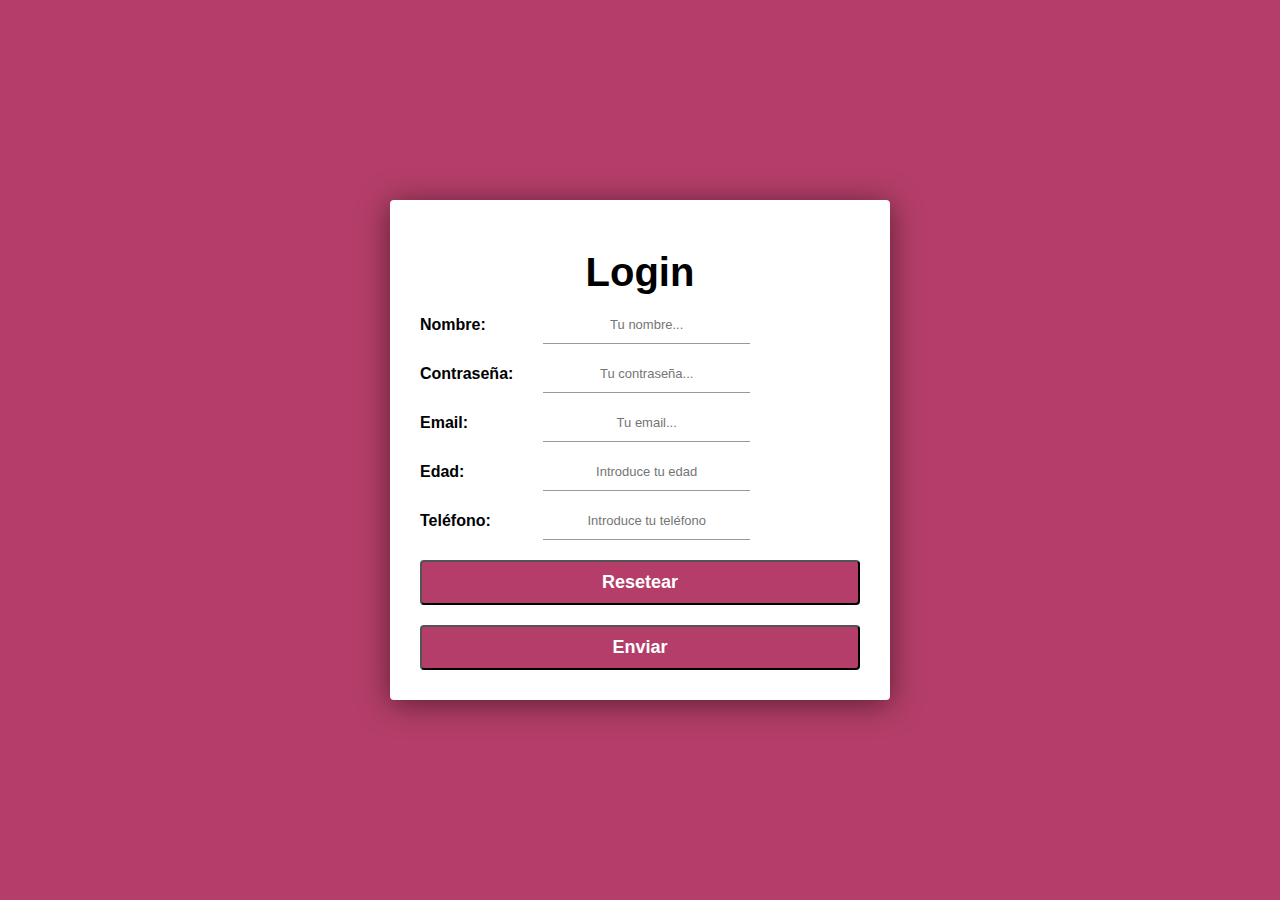
==== javascript/validarFormularios/index.html @ 50a3fab0 "Windows - Actividad validación" ====
<!DOCTYPE html>
<html lang="en">
<head>
    <meta charset="UTF-8">
    <meta http-equiv="X-UA-Compatible" content="IE=edge">
    <meta name="viewport" content="width=device-width, initial-scale=1.0">
    <link rel="stylesheet" href="style.css">
    <title>Validación formulario</title>
</head>
<body>
    <div class="container">
        <form>
            <h1>Login</h1>
            <div class="input-group">
                <label for="nombre">Nombre: </label>
                <input id="nombre" type="text" placeholder="Tu nombre..." name="nombre" onkeyup="validarNombre()">
                <span id="error-nombre"></span>
            </div>

            <div class="input-group">
                <label for="pass">Contraseña: </label>
                <input id="pass" type="password" placeholder="Tu contraseña..." name="pass" onkeyup="validarPass()">
                <span id="error-pass"></span>
            </div>

            <div class="input-group">
                <label for="email">Email: </label>
                <input id="email" type="email" placeholder="Tu email..." name="email" onkeyup="validarEmail()">
                <span id="error-email"></span>
            </div>

            <div class="input-group">
                <label for="edad">Edad: </label>
                <input id="edad" type="number" placeholder="Introduce tu edad" name="edad" onkeyup="validarEdad()">
                <span id="error-edad"></span>
            </div>

            <div class="input-group">
                <label for="telefono">Teléfono: </label>
                <input id="telefono" type="tel" placeholder="Introduce tu teléfono" name="telefono" onkeyup="validarTelefono()">
                <span id="error-telefono"></span>
            </div>

            <button>Resetear</button>
            <button id="btn-reset" type="submit">Enviar</button>
        </form>
    </div>
    <script src="main.js"></script>
</body>
</html>
---- javascript/validarFormularios/style.css ----
* {
    margin: 0;
    padding: 0;
    box-sizing: border-box;
    font-family: 'Poppins', sans-serif;
}

h1 {
    text-align: center;
    font-size: 40px;
}

.container {
    width: 100%;
    height: 100vh;
    background: #b43e69;
    display: flex;
    align-items: center;
    justify-content: center;
}

.container form {
    width: 90%;
    max-width: 500px;
    padding: 50px 30px 20px;
    background: #fff;
    border-radius: 4px;
    box-shadow: 0 4px 30px rgba(0, 0, 0, 0.5);
    position: relative;
}

.input-group {
    width: 100%;
    display: flex;
    align-items: center;
    margin: 10px 0;
    position: relative;
}

.input-group label {
    flex-basis: 28%;
    font-weight: bold;
}

.input-group input {
    background: transparent;
    border: 0;
    outline: 0;
    padding: 10px 0;
    border-bottom: 1px solid #999;
    color: #333;
    font-size: 16px;
    text-align: center;
}

::placeholder {
    font-size: 13px;
    text-align: center;
}

form button {
    background: #b43e69;
    color: #fff;
    border-radius: 4px;
    padding: 10px 40px;
    margin: 10px auto 10px;
    width: 100%;
    font-weight: bold;
    font-size: 18px;
}

.input-group span {
    font-size: 11px;
    color: #b43e69;
    /* Permite modificar su posición con respecto
    al contenedor padre */
    position: absolute;
    top: 28px;
    right: 10px;
}


/* Permite eliminar las flechas del input tipo number */
/* Chrome, Safari, Edge, Opera */
input::-webkit-outer-spin-button,
input::-webkit-inner-spin-button {
    -webkit-appearance: none;
    margin: 0;
}

/* Firefox */
input[type=number] {
    -moz-appearance: textfield;
}
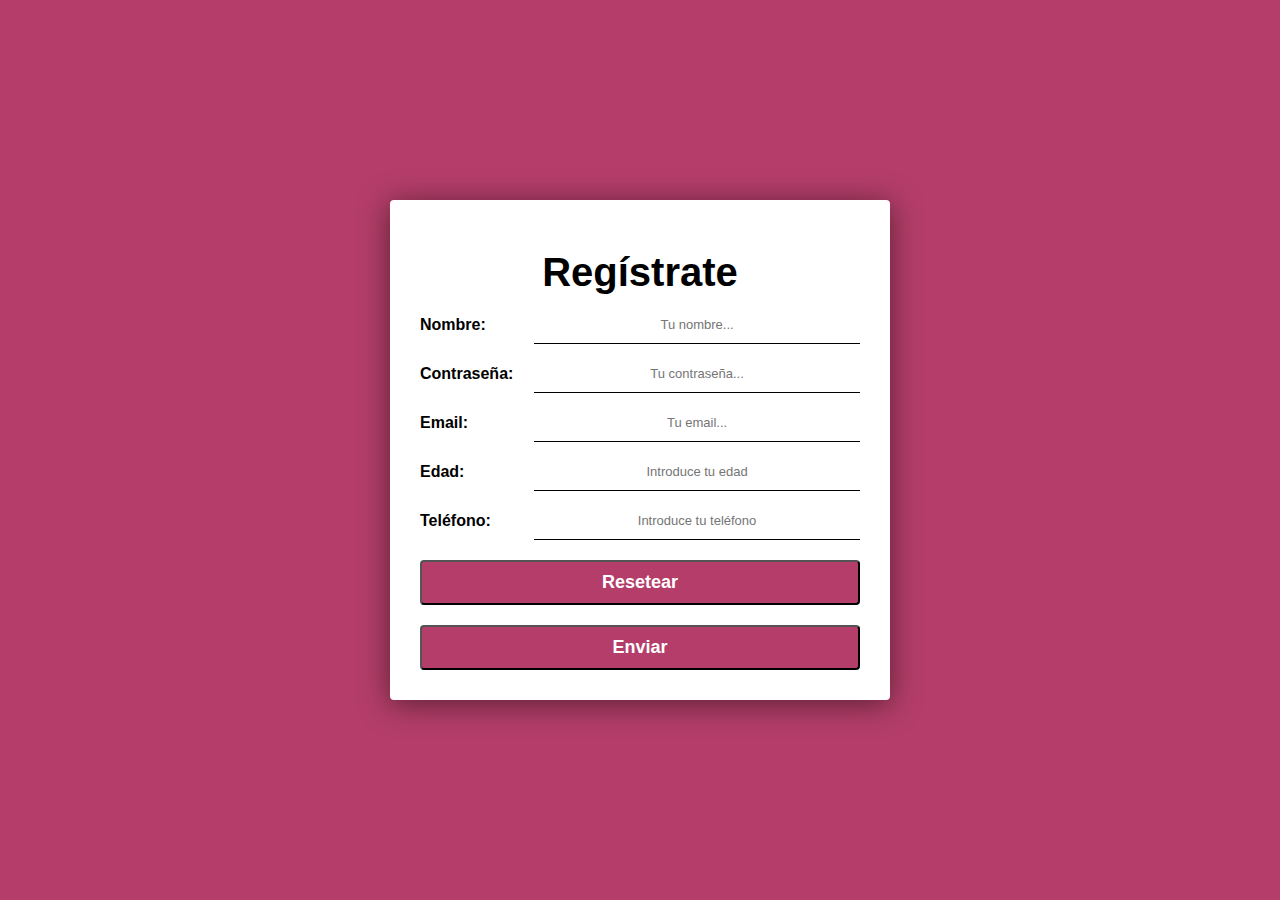
==== commit 6a90ad4c: "Windows - Terminada actividad validación" ====
--- a/javascript/validarFormularios/index.html
+++ b/javascript/validarFormularios/index.html
@@ -1,5 +1,8 @@
+<!--LucíaLM - 2 DAM-->
+
 <!DOCTYPE html>
 <html lang="en">
+
 <head>
     <meta charset="UTF-8">
     <meta http-equiv="X-UA-Compatible" content="IE=edge">
@@ -7,10 +10,11 @@
     <link rel="stylesheet" href="style.css">
     <title>Validación formulario</title>
 </head>
+
 <body>
     <div class="container">
         <form>
-            <h1>Login</h1>
+            <h1>Regístrate</h1>
             <div class="input-group">
                 <label for="nombre">Nombre: </label>
                 <input id="nombre" type="text" placeholder="Tu nombre..." name="nombre" onkeyup="validarNombre()">
@@ -37,14 +41,19 @@
 
             <div class="input-group">
                 <label for="telefono">Teléfono: </label>
-                <input id="telefono" type="tel" placeholder="Introduce tu teléfono" name="telefono" onkeyup="validarTelefono()">
+                <input id="telefono" type="tel" placeholder="Introduce tu teléfono" name="telefono"
+                    onkeyup="validarTelefono()">
                 <span id="error-telefono"></span>
             </div>
+            <!--Los botones en Javascript tienen asociado un evento submit (enviar).
+            Para evitar que el botón de reseteo envíe el formulario, le damos
+            el tipo button en lugar de submit -->
+            <button id="btn-reset" type="button" value="Resetear">Resetear</button>
+            <button id="btn-enviar" type="submit">Enviar</button>
+        </form>
 
-            <button>Resetear</button>
-            <button id="btn-reset" type="submit">Enviar</button>
-        </form>
     </div>
     <script src="main.js"></script>
 </body>
+
 </html>--- a/javascript/validarFormularios/style.css
+++ b/javascript/validarFormularios/style.css
@@ -1,3 +1,5 @@
+/* LucíaLM - 2 DAM */
+
 * {
     margin: 0;
     padding: 0;
@@ -47,10 +49,11 @@
     border: 0;
     outline: 0;
     padding: 10px 0;
-    border-bottom: 1px solid #999;
-    color: #333;
+    border-bottom: 1px solid black;
+    color: black;
     font-size: 16px;
     text-align: center;
+    width: 80%;
 }
 
 ::placeholder {
@@ -60,7 +63,7 @@
 
 form button {
     background: #b43e69;
-    color: #fff;
+    color: white;
     border-radius: 4px;
     padding: 10px 40px;
     margin: 10px auto 10px;
@@ -79,7 +82,6 @@
     right: 10px;
 }
 
-
 /* Permite eliminar las flechas del input tipo number */
 /* Chrome, Safari, Edge, Opera */
 input::-webkit-outer-spin-button,
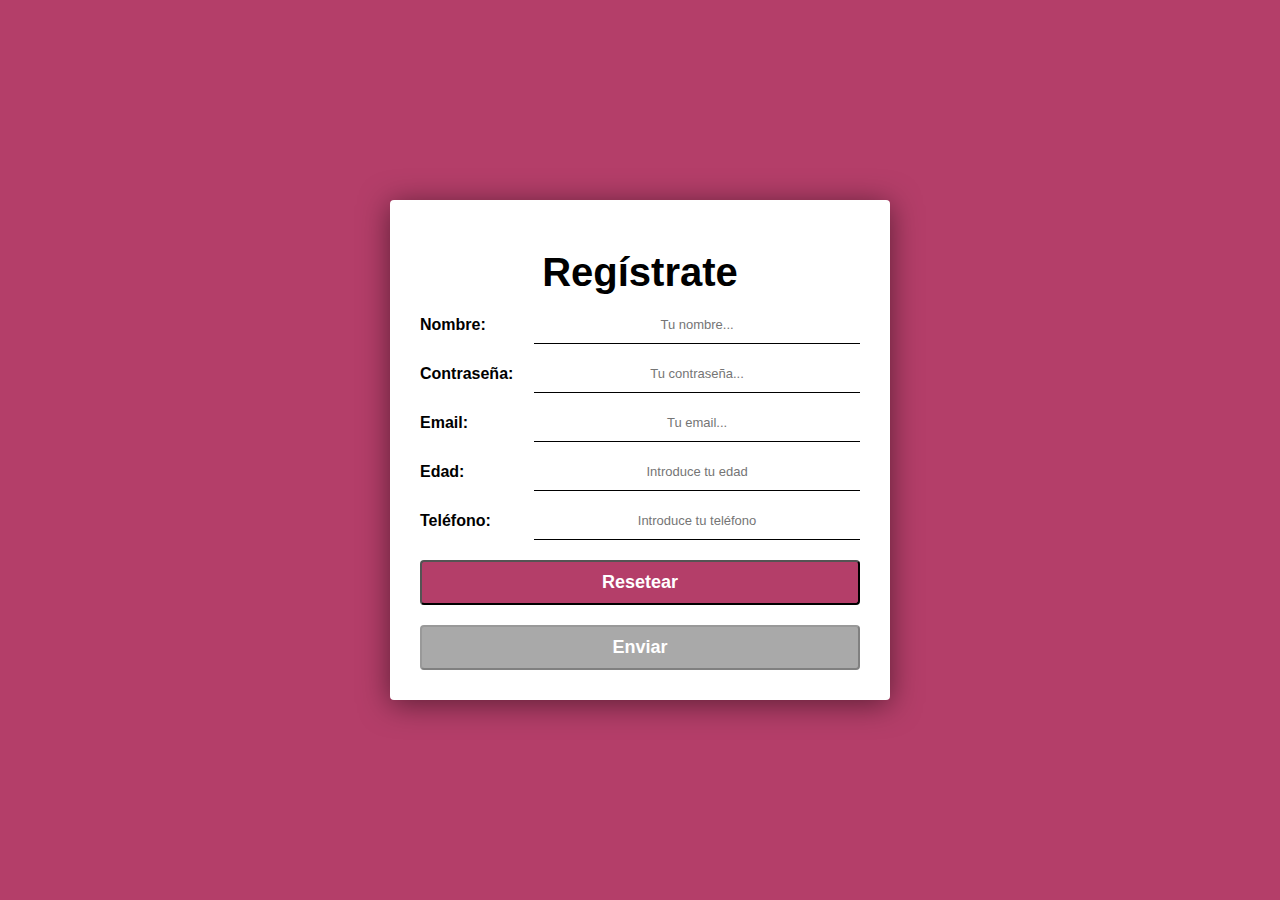
==== commit b10273c1: "Kubuntu - Botón enviar añadido" ====
--- a/javascript/validarFormularios/index.html
+++ b/javascript/validarFormularios/index.html
@@ -17,33 +17,33 @@
             <h1>Regístrate</h1>
             <div class="input-group">
                 <label for="nombre">Nombre: </label>
-                <input id="nombre" type="text" placeholder="Tu nombre..." name="nombre" onkeyup="validarNombre()">
-                <span id="error-nombre"></span>
+                <input class="entrada" id="nombre" type="text" placeholder="Tu nombre..." name="nombre" onkeyup="validarNombre();validarGeneral();">
+                <span class="span-error" id="error-nombre"></span>
             </div>
 
             <div class="input-group">
                 <label for="pass">Contraseña: </label>
-                <input id="pass" type="password" placeholder="Tu contraseña..." name="pass" onkeyup="validarPass()">
-                <span id="error-pass"></span>
+                <input class="entrada" id="pass" type="password" placeholder="Tu contraseña..." name="pass" onkeyup="validarPass();validarGeneral();">
+                <span class="span-error" id="error-pass"></span>
             </div>
 
             <div class="input-group">
                 <label for="email">Email: </label>
-                <input id="email" type="email" placeholder="Tu email..." name="email" onkeyup="validarEmail()">
-                <span id="error-email"></span>
+                <input class="entrada" id="email" type="email" placeholder="Tu email..." name="email" onkeyup="validarEmail();validarGeneral();">
+                <span class="span-error" id="error-email"></span>
             </div>
 
             <div class="input-group">
                 <label for="edad">Edad: </label>
-                <input id="edad" type="number" placeholder="Introduce tu edad" name="edad" onkeyup="validarEdad()">
-                <span id="error-edad"></span>
+                <input class="entrada" id="edad" type="number" placeholder="Introduce tu edad" name="edad" onkeyup="validarEdad();validarGeneral();">
+                <span class="span-error" id="error-edad"></span>
             </div>
 
             <div class="input-group">
                 <label for="telefono">Teléfono: </label>
-                <input id="telefono" type="tel" placeholder="Introduce tu teléfono" name="telefono"
-                    onkeyup="validarTelefono()">
-                <span id="error-telefono"></span>
+                <input class="entrada" id="telefono" type="tel" placeholder="Introduce tu teléfono" name="telefono"
+                    onkeyup="validarTelefono();validarGeneral();">
+                <span class="span-error" id="error-telefono"></span>
             </div>
             <!--Los botones en Javascript tienen asociado un evento submit (enviar).
             Para evitar que el botón de reseteo envíe el formulario, le damos
--- a/javascript/validarFormularios/style.css
+++ b/javascript/validarFormularios/style.css
@@ -93,4 +93,8 @@
 /* Firefox */
 input[type=number] {
     -moz-appearance: textfield;
-}+}
+
+#btn-enviar:disabled {
+    background: darkgrey;
+}
